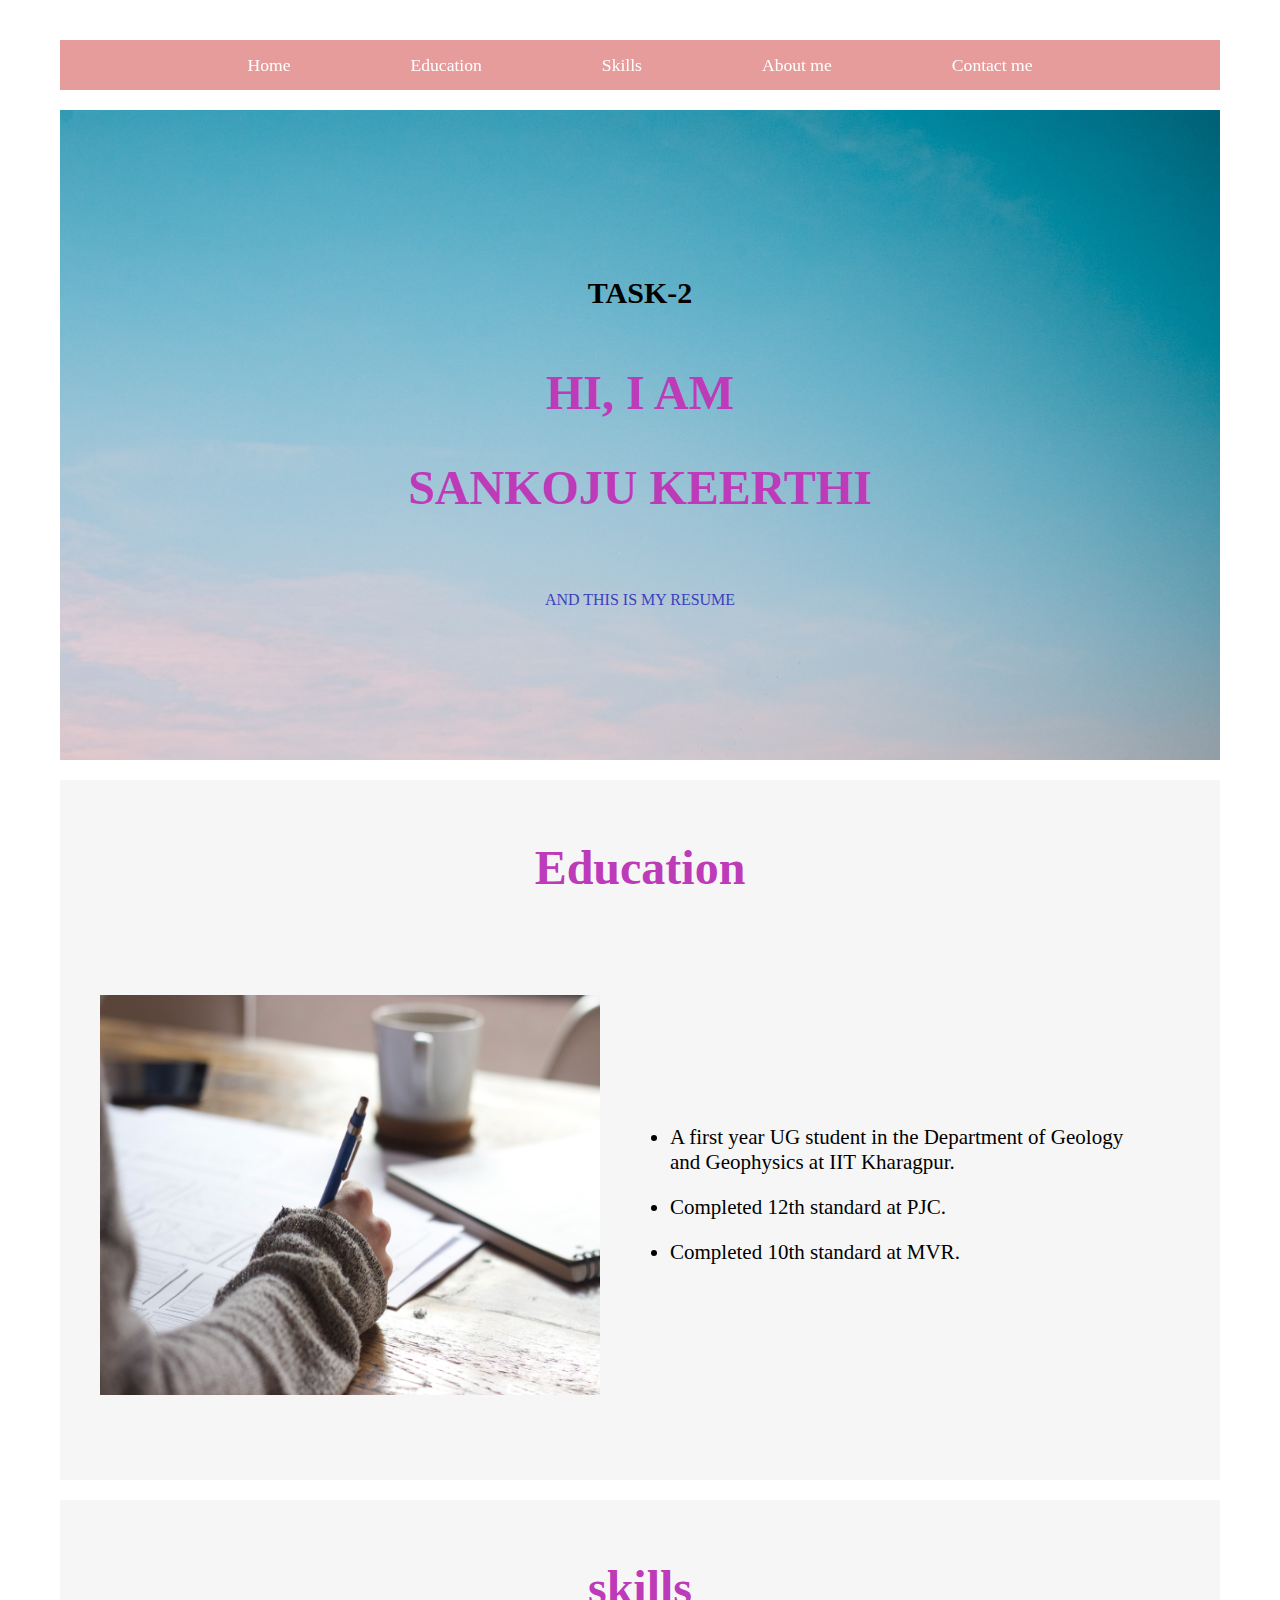
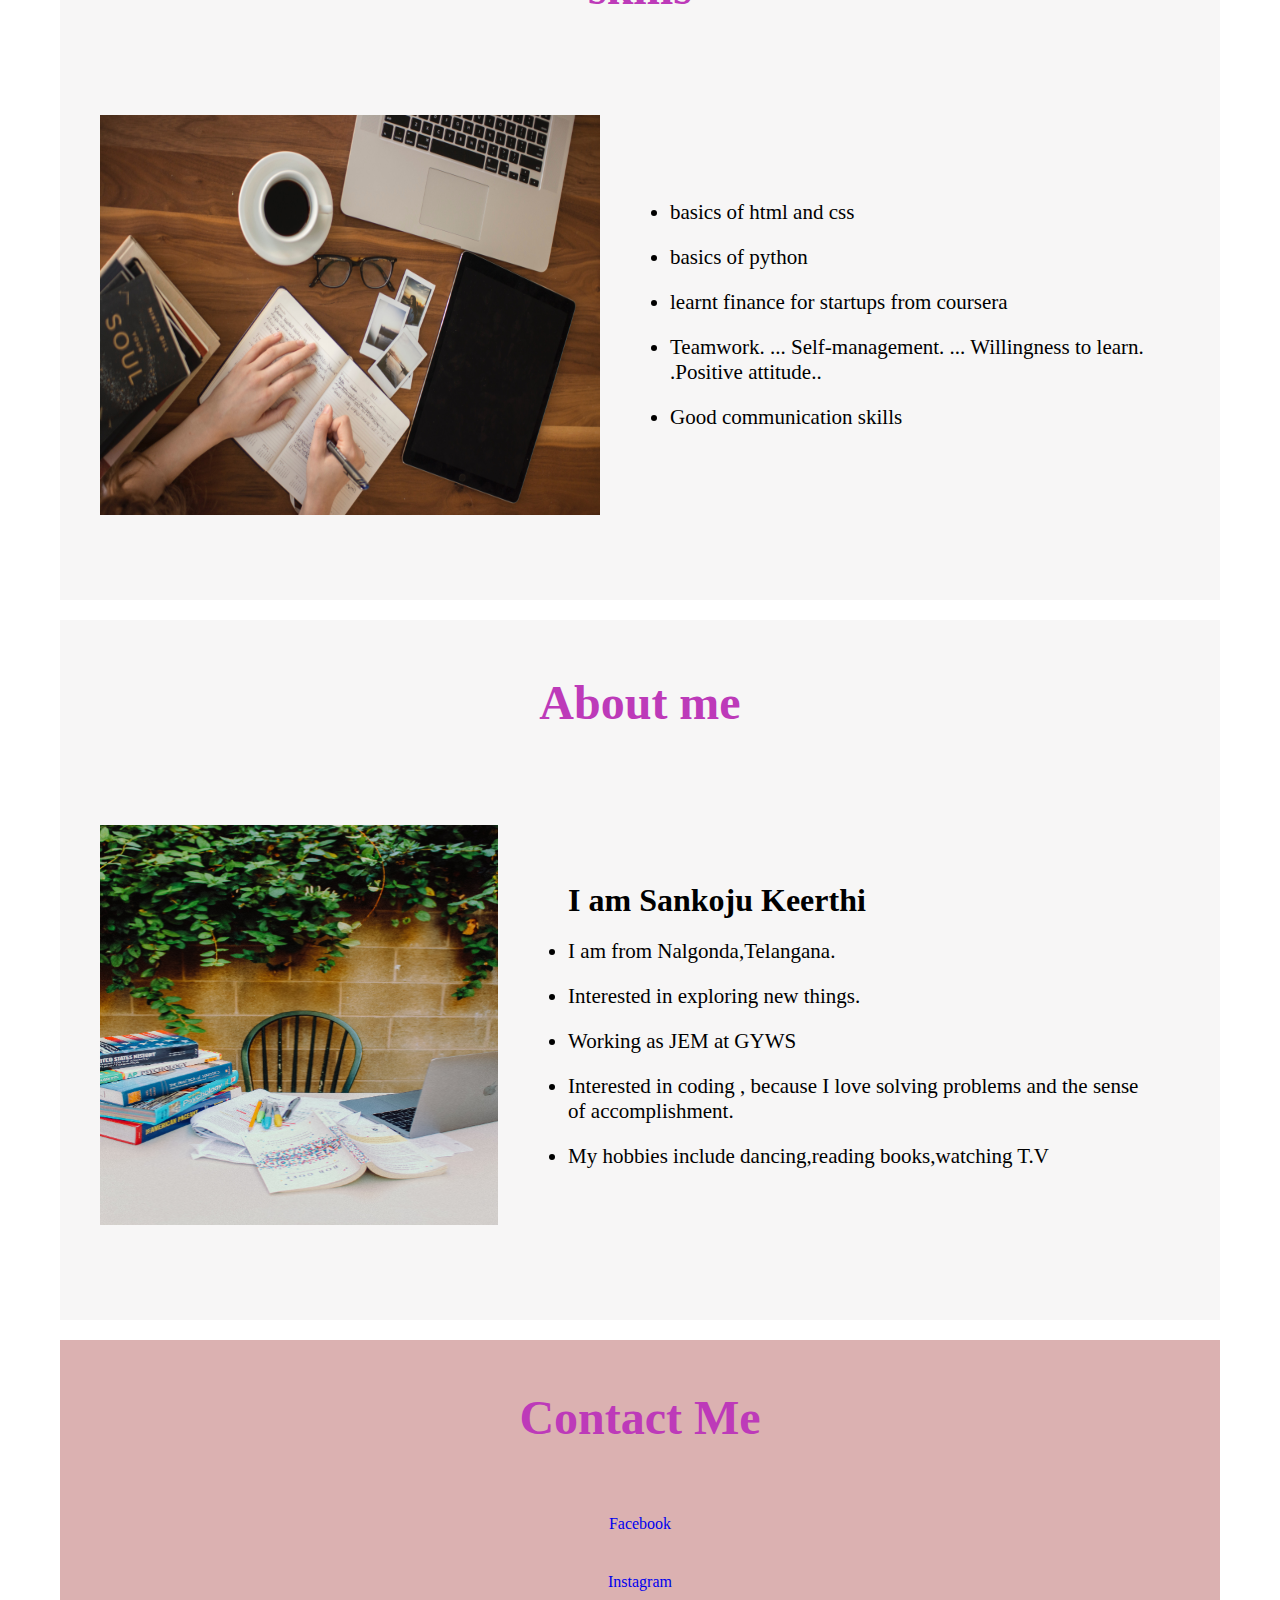
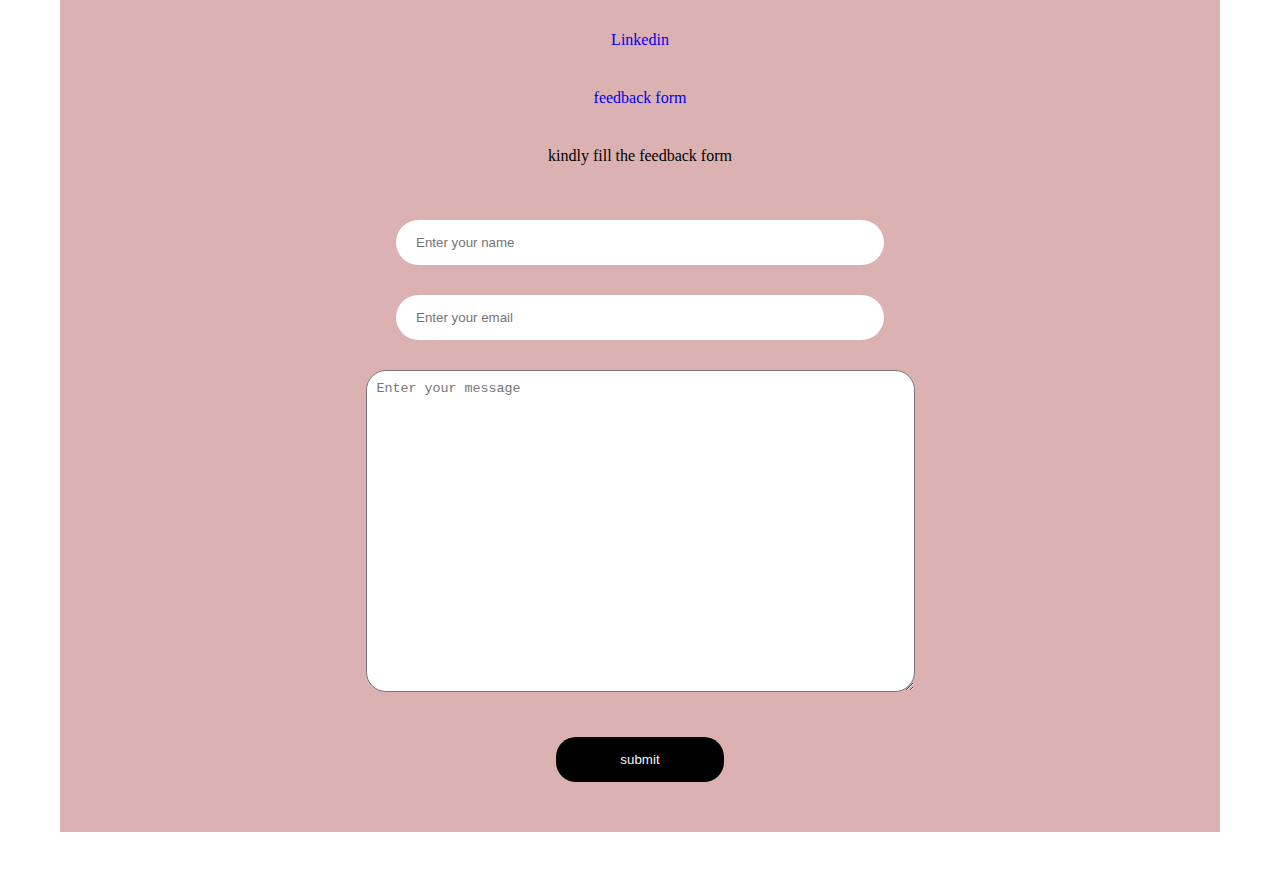
==== index.html @ 9f7b2ddc "Rename index2.html to index.html" ====
<!DOCTYPE html>
<html lang="en">

<head>
  <meta charset="UTF-8">
  <meta http-equiv="X-UA-Compatible" content="IE=edge">
  <meta name="viewport" content="width=device-width, initial-scale=1.0">
  <title>PORTFOLIO WEBSITE</title>
  <link rel="stylesheet" href="stylesheet.css">
</head>

<body>
  <nav class="navbar">
    <ul>
      <li><a href="#home">Home</a></li>
      <li><a href="#education">Education</a></li>
      <li><a href="#skills">Skills</a></li>
      <li><a href="#about">About me</a></li>
      <li><a href="#contact">Contact me</a></li>

    </ul>
  </nav>
  <section id="home">
    <h1 id="pp">TASK-2</h1>
    <h2 class="heading">HI, I AM </h2>
    <h2 class="heading">SANKOJU KEERTHI</h2>
    <br><br>
    <P id="p">AND THIS IS MY RESUME</P>
  </section>

  <section id="education">
    <h1 class="heading">Education</h1>
    <div class="education">
      <img src="green-chameleon-s9CC2SKySJM-unsplash.jpg" alt=".">
       <div class="name">
    <p>
     <li>A first year UG student in the Department of Geology and Geophysics at IIT Kharagpur.</li>
     <li>Completed 12th standard at PJC.</li>
     <li>Completed 10th standard at MVR.</li>
    </p>
      </div>
  </div>
  </section>
  <section id="skills">
   <h1 class="heading">skills</h1>
     <div class="skills">
       <img src="thought-catalog-505eectW54k-unsplash.jpg" alt="..">
       <div class="name">
      <li>basics of html and css </li>
     <li> basics of python</li>
     <li>learnt finance for startups from coursera</li>
     <li>Teamwork. ...
      Self-management. ...
      Willingness to learn. .Positive attitude..</li>
      <li>Good communication skills</li>
      </div>
    </div>
  </section>

  <section id="about">
    <h1 class="heading">About me</h1>
    <div class="about">
      <img src="jaeyoung-geoffrey-kang-IdhfwYkPGAs-unsplash.jpg" alt="My pic">
      <div class="name">
        <h2>I am Sankoju Keerthi</h2>
        <p>
          <li>I am from Nalgonda,Telangana.</li>
          <li>Interested in exploring new things.</li>
          <li>Working as JEM at GYWS</li>
          <li>Interested in coding , because I love solving problems and the sense of accomplishment.</li>
          <li>My hobbies include dancing,reading books,watching T.V</li>
        </p>
      </div>
    </div>

  </section>

<section id="contact">
  <h1 class="heading">Contact Me</h1>
  <a href="https://www.facebook.com/profile.php?id=100077482952452" target=_blank id="links">Facebook</a>
  <a href="https://www.instagram.com/sankoju_keerthi/" target=_blank id="links">Instagram</a>
  <a href="https://www.linkedin.com/in/sankoju-keerthi-840732231" target=_blank id="links">Linkedin</a>
   <a href="feedback form.html" target="_blank" id="links">feedback form</a><p id="mm">kindly fill the feedback form</p>

  <form action="" class="form">
    <input type="text" name="name" class="input" placeholder="Enter your name">
    <input type="email" name="email" class="input" placeholder="Enter your email">
    <textarea name="message" id="message"  cols="64" rows="20" placeholder="Enter your message"></textarea>
    <input type="submit" value="submit" id="submit">
  </form>
</section>
</body>

</html>
---- stylesheet.css ----
*{
margin: 20px;
padding: 0px;
}
html{
  scroll-behavior: smooth;
}
.navbar{
  display: flex;
  justify-content: center;
  height: 50px;
  align-items: center;
  position: sticky;
  top: 0px;
}
.navbar::before{
content: "";
position: absolute;
background-color: rgba(207, 58, 58, 0.5);
height: 100%;
width: 100%;
z-index: -1;
}

.navbar ul{

  display: flex;
  list-style: none;
}
.navbar ul li{
  font-size: 1.1rem;
}
.navbar ul li a {
padding: 14px 20px;
text-decoration: none;
color: white;
}

.navbar ul li a:hover{
  border-bottom: 2px solid rgb(212, 29, 59);
  background-color: rgb(207, 21, 21);
}

#home{
  display: flex;
  flex-direction: column;
  height: 650px;
  justify-content: center;
  align-items: center;
  background-color: rgba(0,0,0,0.5);
  background-image: url(kajetan-sumila-7vfm8_A2GXY-unsplash.jpg);
  background-size: cover;
}

#home::before{
  content: "";
  position: absolute;
  top: 0;
  left: 0;
  height: 700px;
  width: 100%; 
  z-index: -1;
  color: wheat;
  opacity: 0.8;
}
#p{
  color: #3c40bf;
}
#pp{
  font-size: 30px;
  padding: 15px;
}
.heading{
  color: #bd3ab9;
  font-size: 3rem;
  font-family: Georgia, 'Times New Roman', Times, serif;
text-align: center;
transform: scale(1,1,3);
}
#education{
  display: flex;
  flex-direction: column;
  height: 700px;
  background-color: #f7f6f6;}

.education{
    display: flex;
    align-items: center;
    margin-bottom: 20px;
  }


#education h1{
  margin: 60px;
}
.education img{
  width: 500px;
  height: 400px;
  padding: 0px,30px;
 
}


#skills h1{
  margin: 60px;
}

#skills{
    display: flex;
    flex-direction: column;
    background-color:#f7f6f6;
    height: 700px;
    }
    #skills li,#about li,#education li{
      font-size: 21px;
    }
.skills img{
  width: 500px;
  height: 400px;
  padding: 0px,30px;
 
}



  .skills{
    display: flex;
      align-items: center;
      margin-bottom: 20px;
    }
#about{
  display: flex;
  flex-direction: column;
  height: 700px;
  background-color: #f7f6f6;
}


#about h1{
  margin: 55px;
  color: #bd3ab9;

}

.about{
  display: flex;
  align-items: center;
  margin-bottom: 20px;
}
.about img{
  width: 500px;
  height: 400px;
  padding: 0px,30px;
}

.name{
  padding: 10px;
}
.name h2{
  font-size: 2rem;
}
.name p{
  font-size: 1.2rem;
}
#contact{
  display: flex;
  flex-direction: column;
  background-color: #dbb1b1;
}

#contact h1{
  margin: 50px;
}
.form{
  display: flex;
  flex-direction: column;
  align-items: center;
  justify-content: center;
}
.input{
  padding: 15px 20px;
  margin: 15px;
  width: 40%;
  border: none;
  outline: none;
  border-radius: 25px;
}
#links{
display: flex;
flex-direction:column;
align-items: center;
justify-content:center;
}
#message{
  margin: 15px;
  padding: 10px;
  border-radius: 20px;
}

#submit{
  padding: 15px 20px;
  margin: 30px;
  width: 15%;
  border-radius: 20px;
  color: aliceblue;
  background-color: black;
  border: none;
  outline: none;
}
#submit:hover{
  background-color: chartreuse;
  color: white;
  cursor: pointer;
}
a{
  text-decoration: none;
}

#mm{
 text-align: center;

}
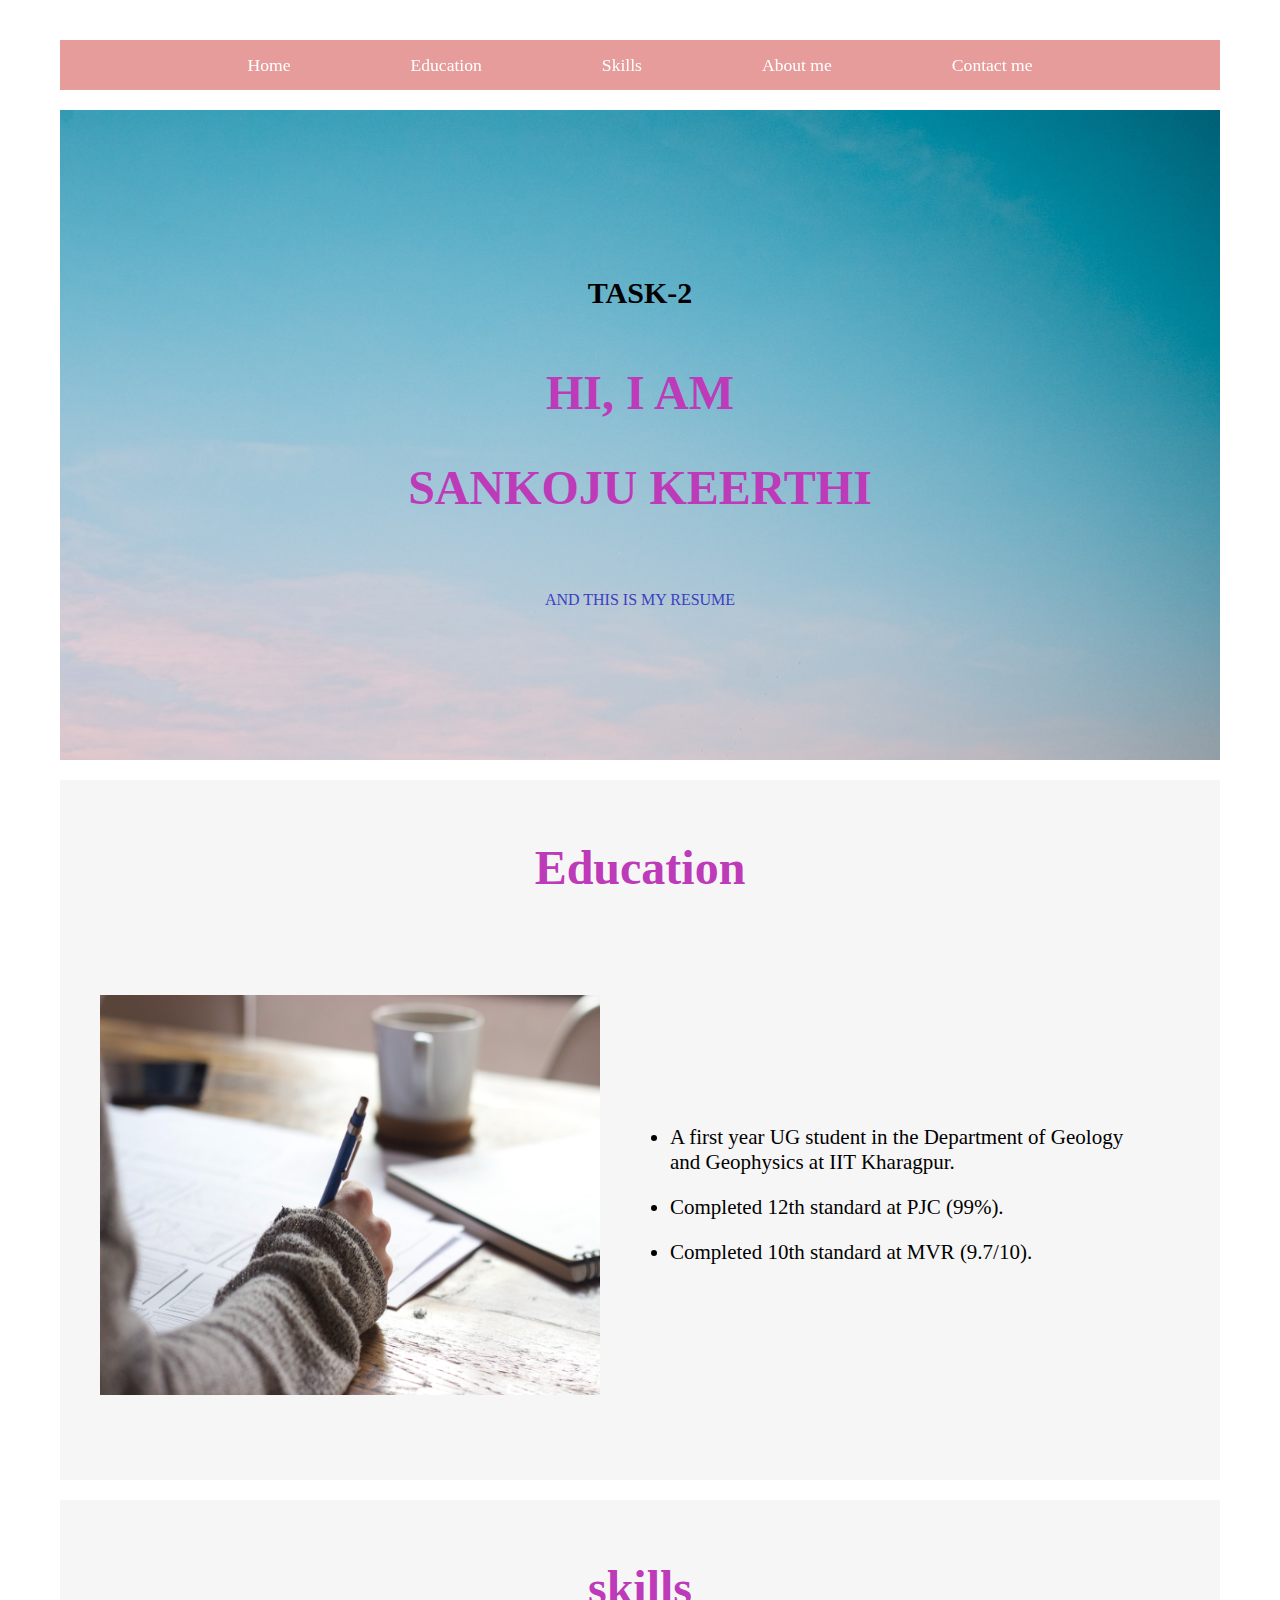
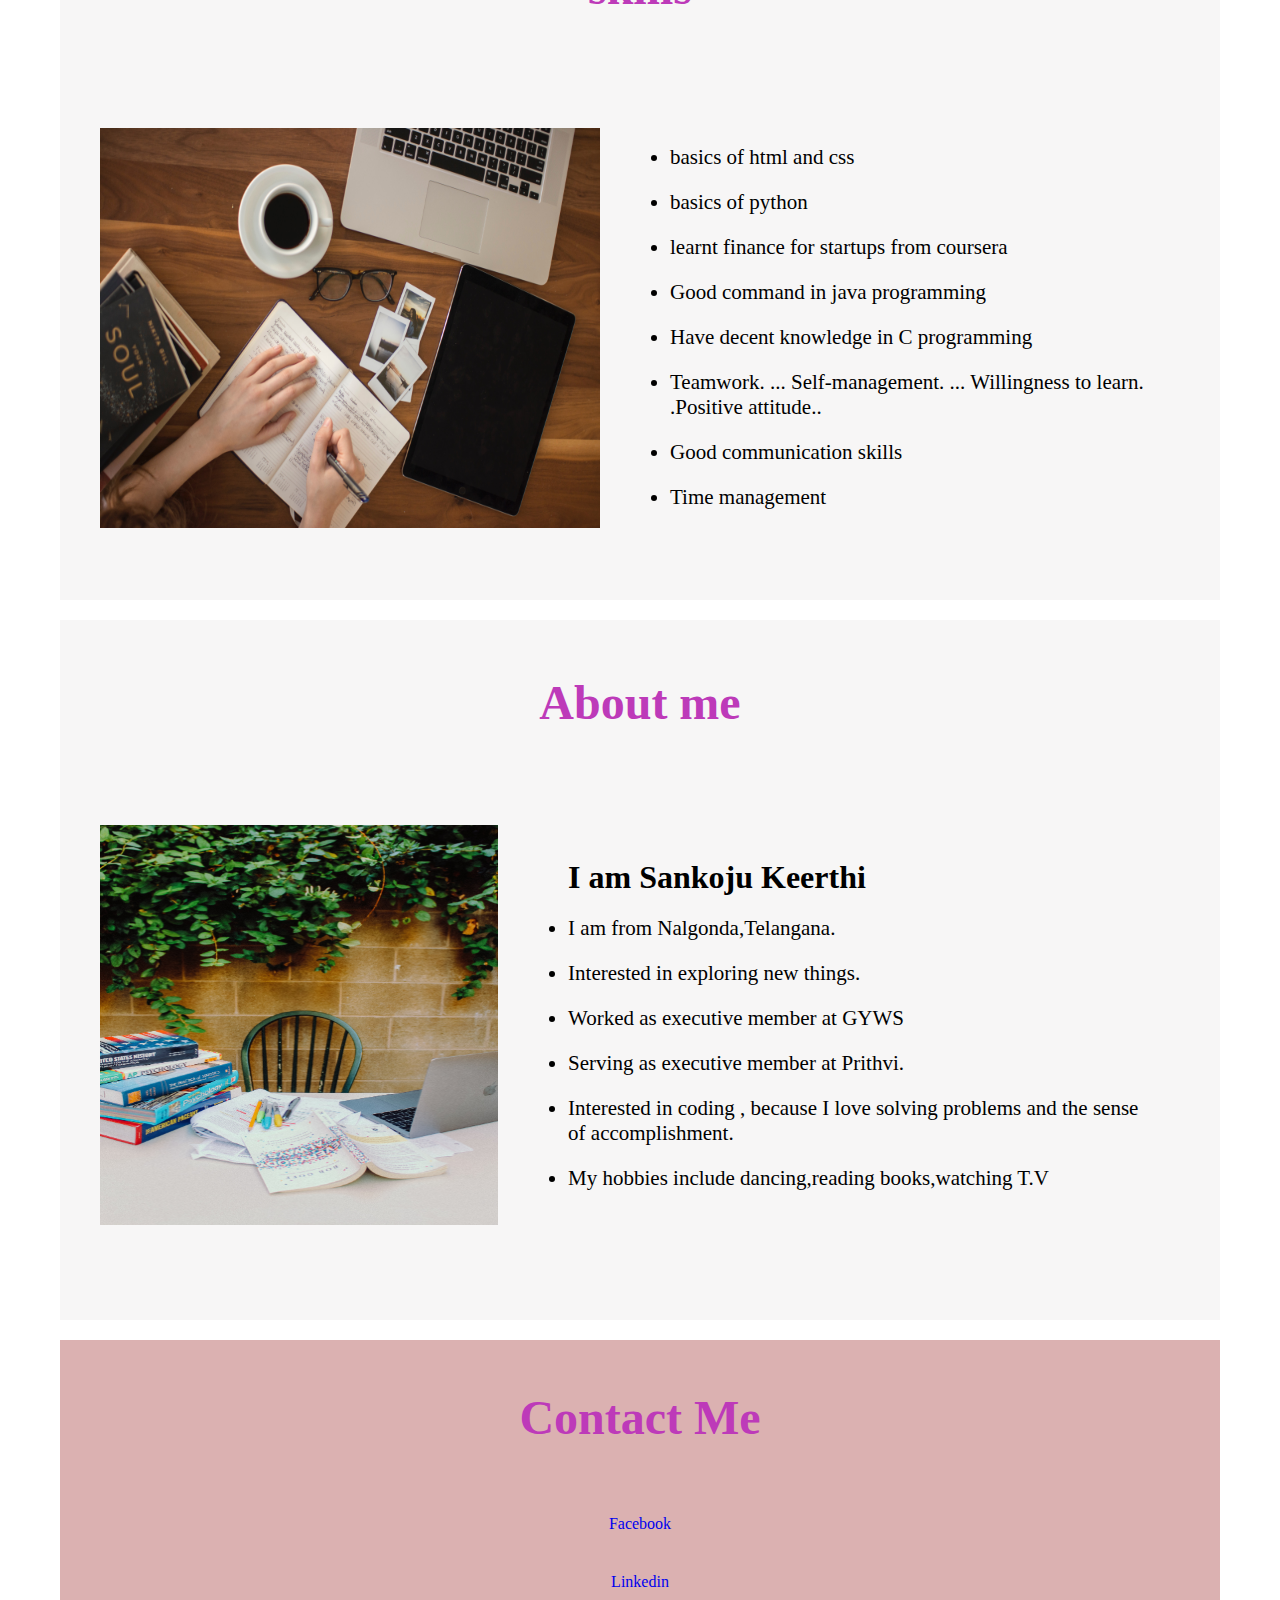
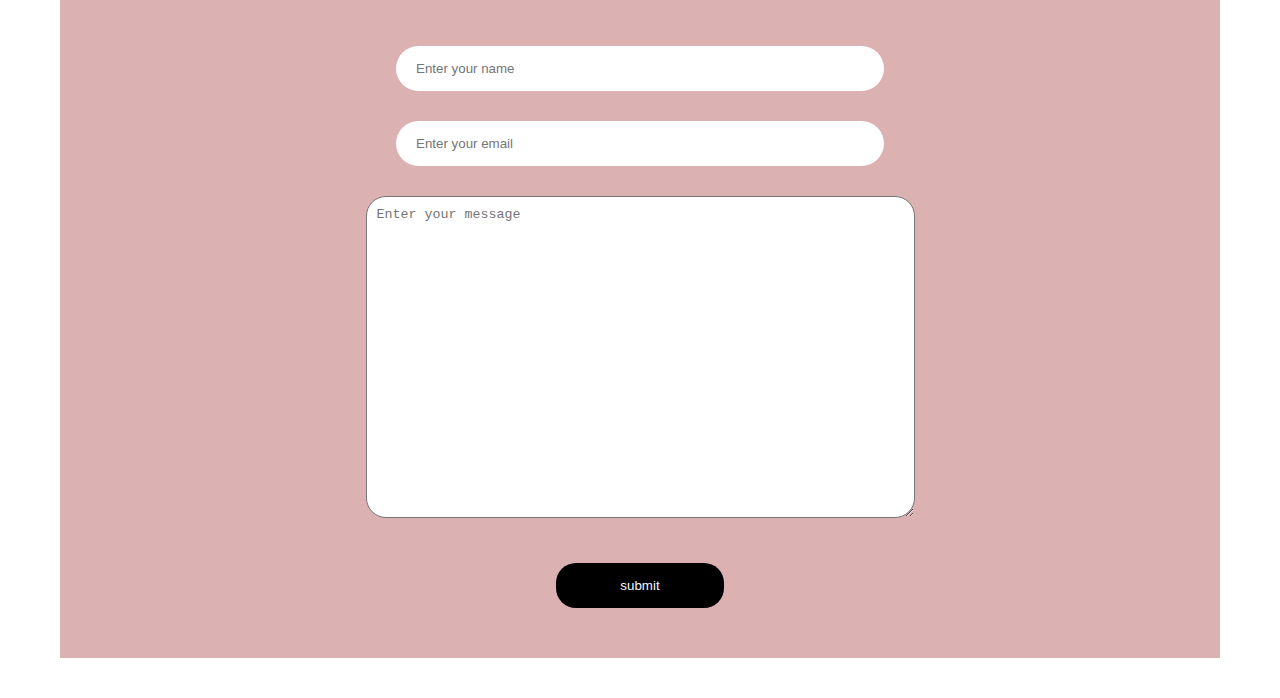
==== commit 289bbc07: "Update index.html" ====
--- a/index.html
+++ b/index.html
@@ -35,8 +35,8 @@
        <div class="name">
     <p>
      <li>A first year UG student in the Department of Geology and Geophysics at IIT Kharagpur.</li>
-     <li>Completed 12th standard at PJC.</li>
-     <li>Completed 10th standard at MVR.</li>
+     <li>Completed 12th standard at PJC (99%).</li>
+     <li>Completed 10th standard at MVR (9.7/10).</li>
     </p>
       </div>
   </div>
@@ -49,10 +49,13 @@
       <li>basics of html and css </li>
      <li> basics of python</li>
      <li>learnt finance for startups from coursera</li>
+     <li>Good command in java programming </li>
+     <li>Have decent knowledge in C programming</li>
      <li>Teamwork. ...
       Self-management. ...
       Willingness to learn. .Positive attitude..</li>
       <li>Good communication skills</li>
+      <li>Time management</li>
       </div>
     </div>
   </section>
@@ -66,7 +69,8 @@
         <p>
           <li>I am from Nalgonda,Telangana.</li>
           <li>Interested in exploring new things.</li>
-          <li>Working as JEM at GYWS</li>
+          <li>Worked as executive member at GYWS</li>
+          <li>Serving as executive member at Prithvi.</li>
           <li>Interested in coding , because I love solving problems and the sense of accomplishment.</li>
           <li>My hobbies include dancing,reading books,watching T.V</li>
         </p>
@@ -78,9 +82,7 @@
 <section id="contact">
   <h1 class="heading">Contact Me</h1>
   <a href="https://www.facebook.com/profile.php?id=100077482952452" target=_blank id="links">Facebook</a>
-  <a href="https://www.instagram.com/sankoju_keerthi/" target=_blank id="links">Instagram</a>
   <a href="https://www.linkedin.com/in/sankoju-keerthi-840732231" target=_blank id="links">Linkedin</a>
-   <a href="feedback form.html" target="_blank" id="links">feedback form</a><p id="mm">kindly fill the feedback form</p>
 
   <form action="" class="form">
     <input type="text" name="name" class="input" placeholder="Enter your name">
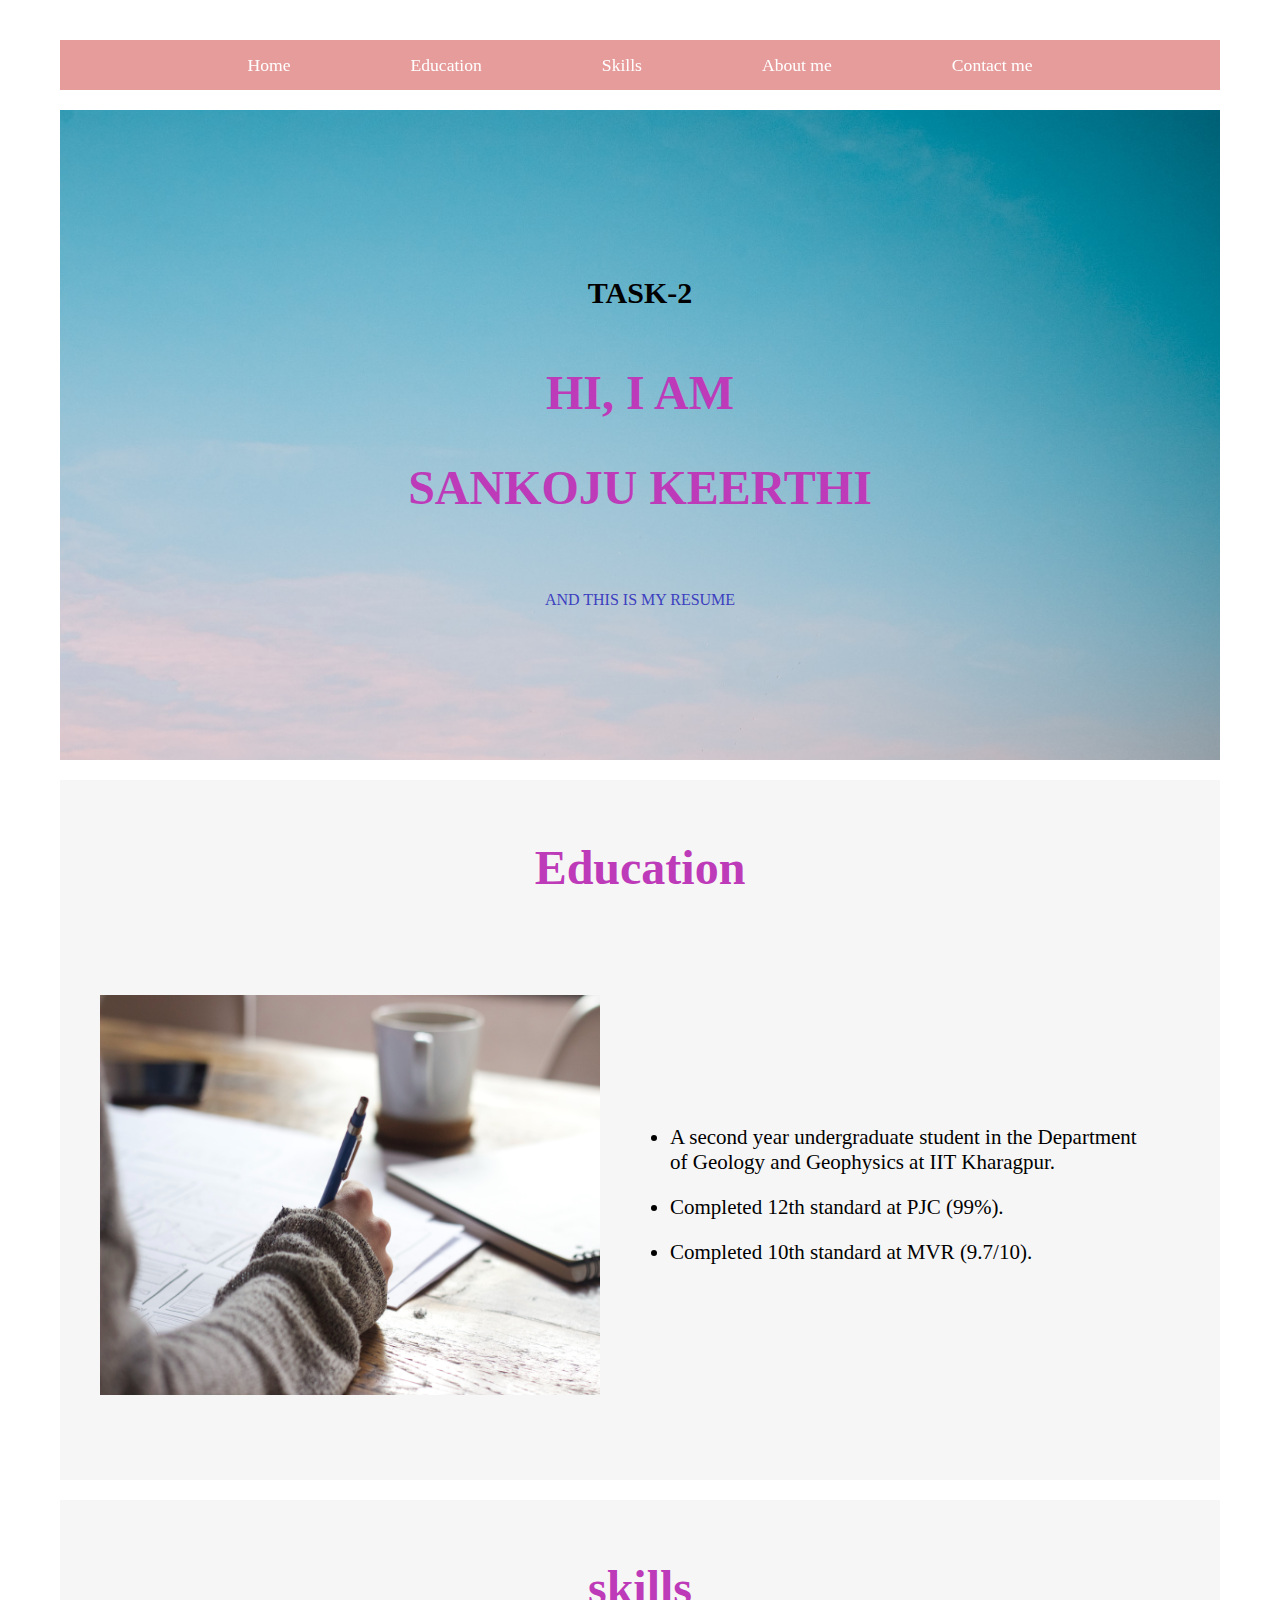
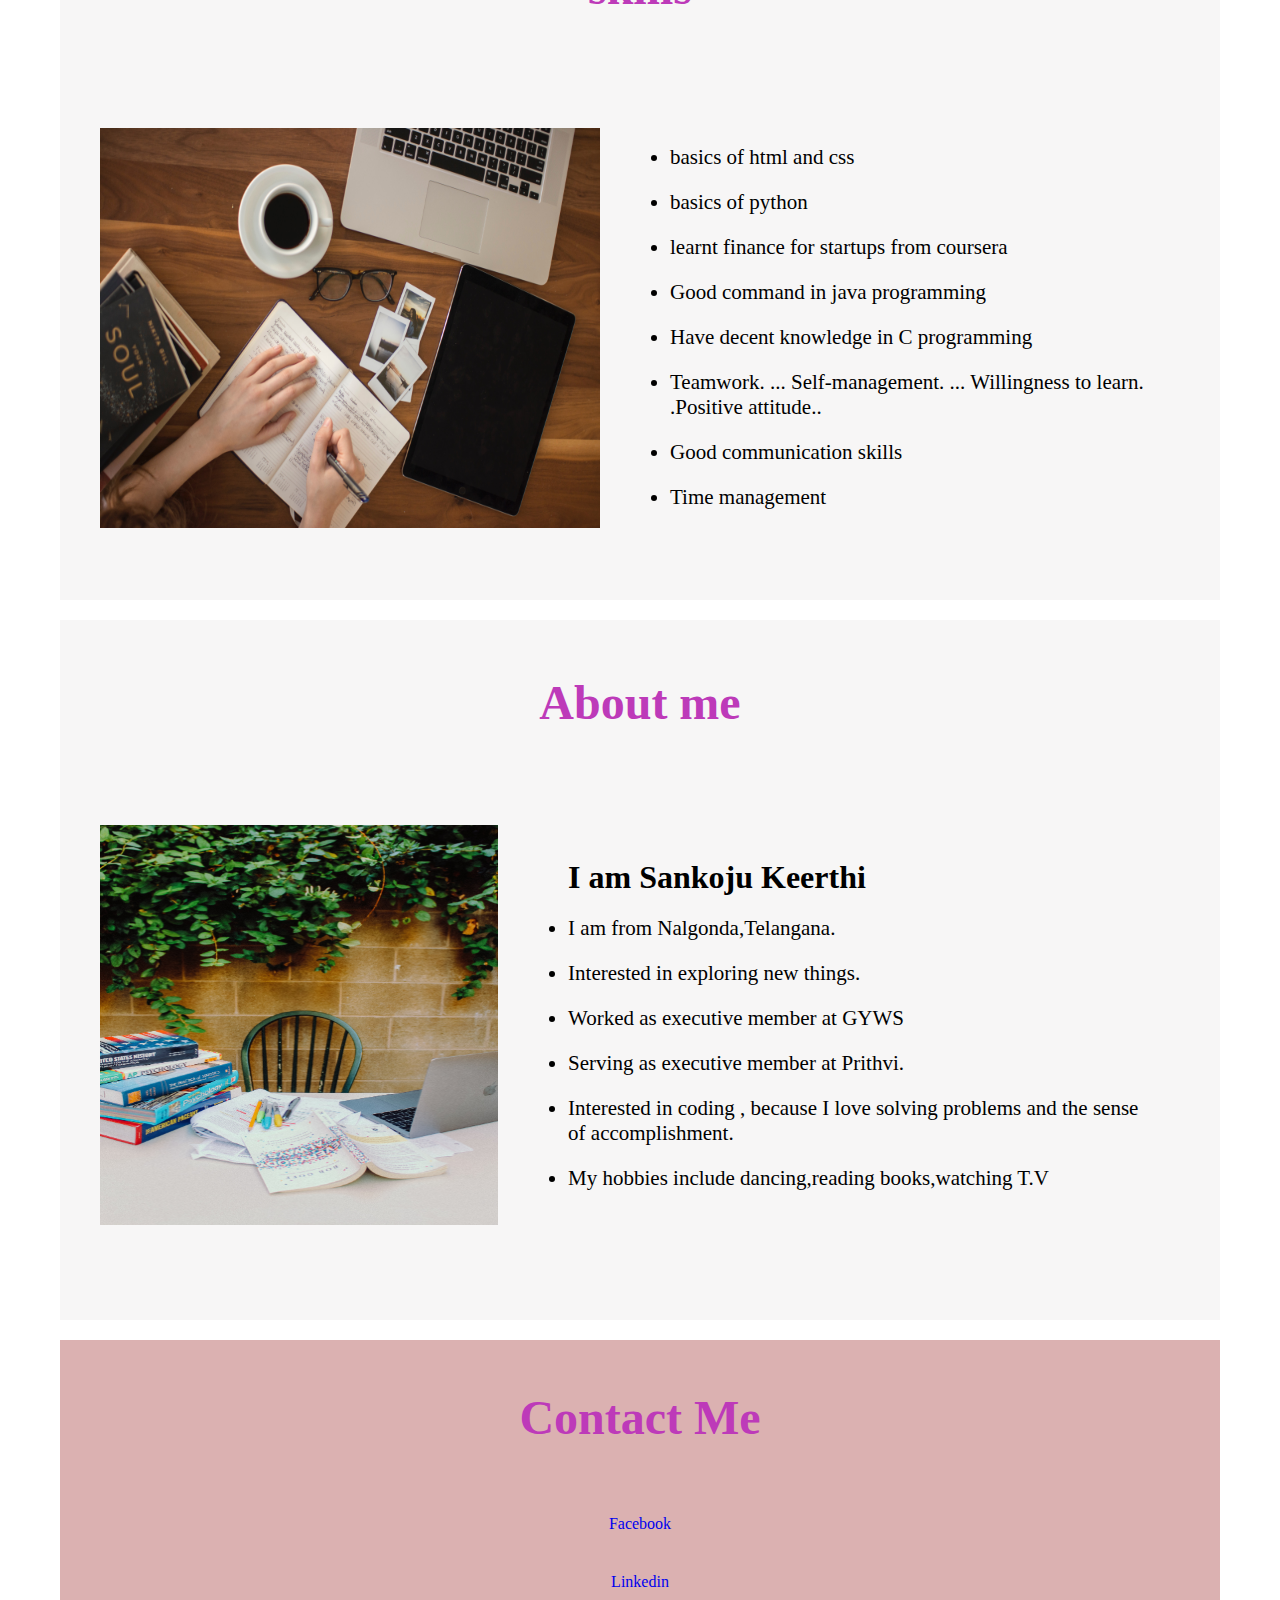
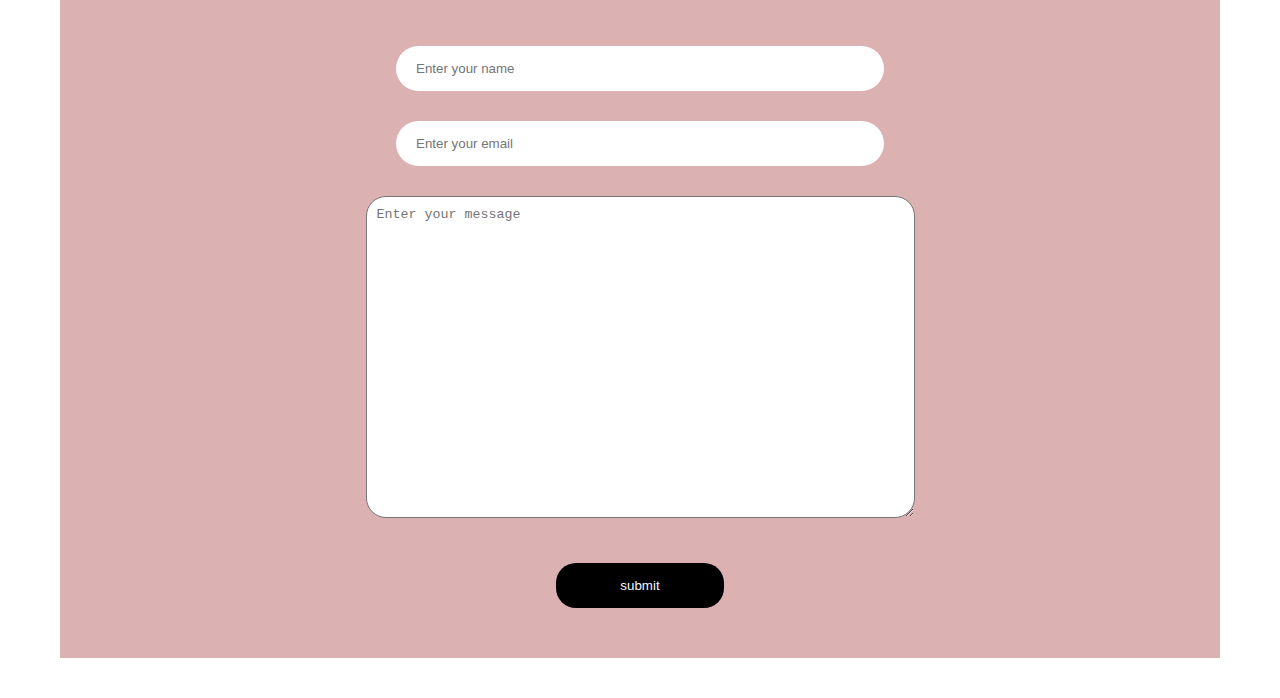
==== commit a1d766ac: "Update index.html" ====
--- a/index.html
+++ b/index.html
@@ -34,7 +34,7 @@
       <img src="green-chameleon-s9CC2SKySJM-unsplash.jpg" alt=".">
        <div class="name">
     <p>
-     <li>A first year UG student in the Department of Geology and Geophysics at IIT Kharagpur.</li>
+     <li>A second year undergraduate student in the Department of Geology and Geophysics at IIT Kharagpur.</li>
      <li>Completed 12th standard at PJC (99%).</li>
      <li>Completed 10th standard at MVR (9.7/10).</li>
     </p>
